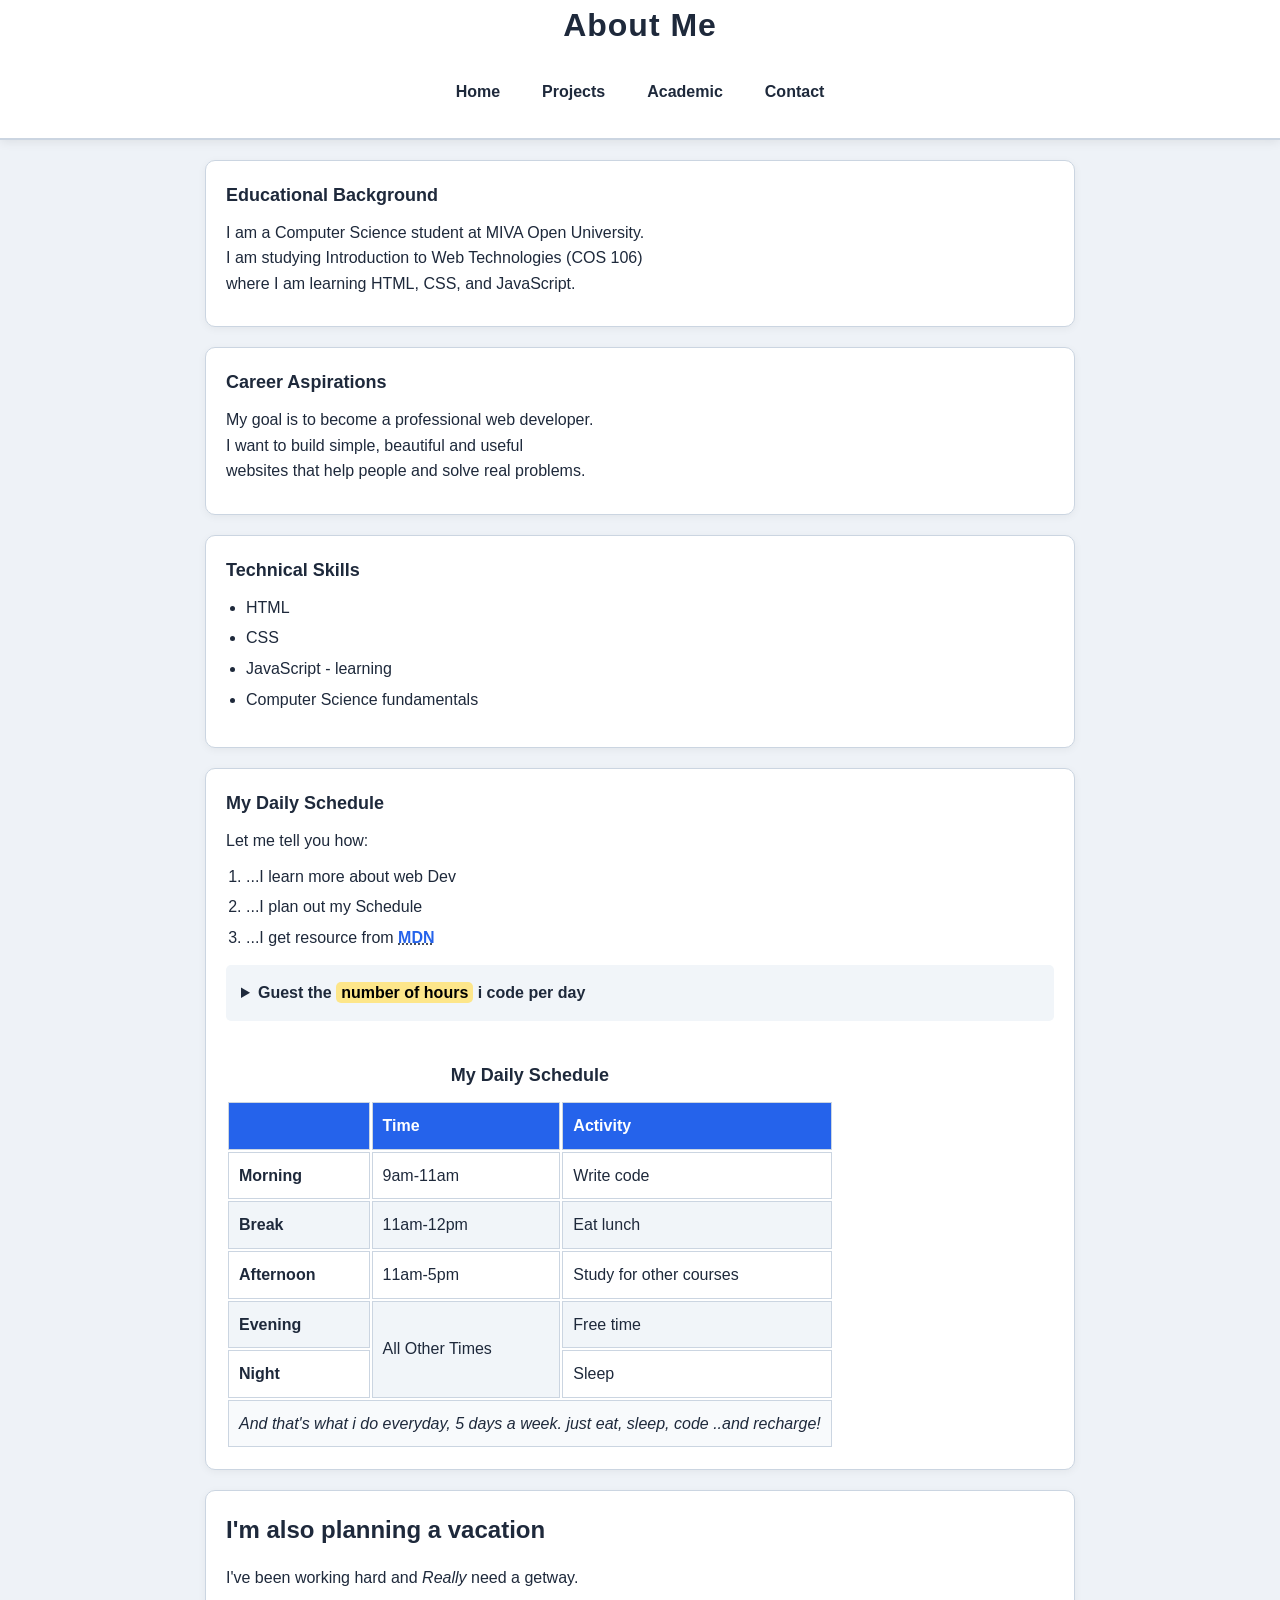
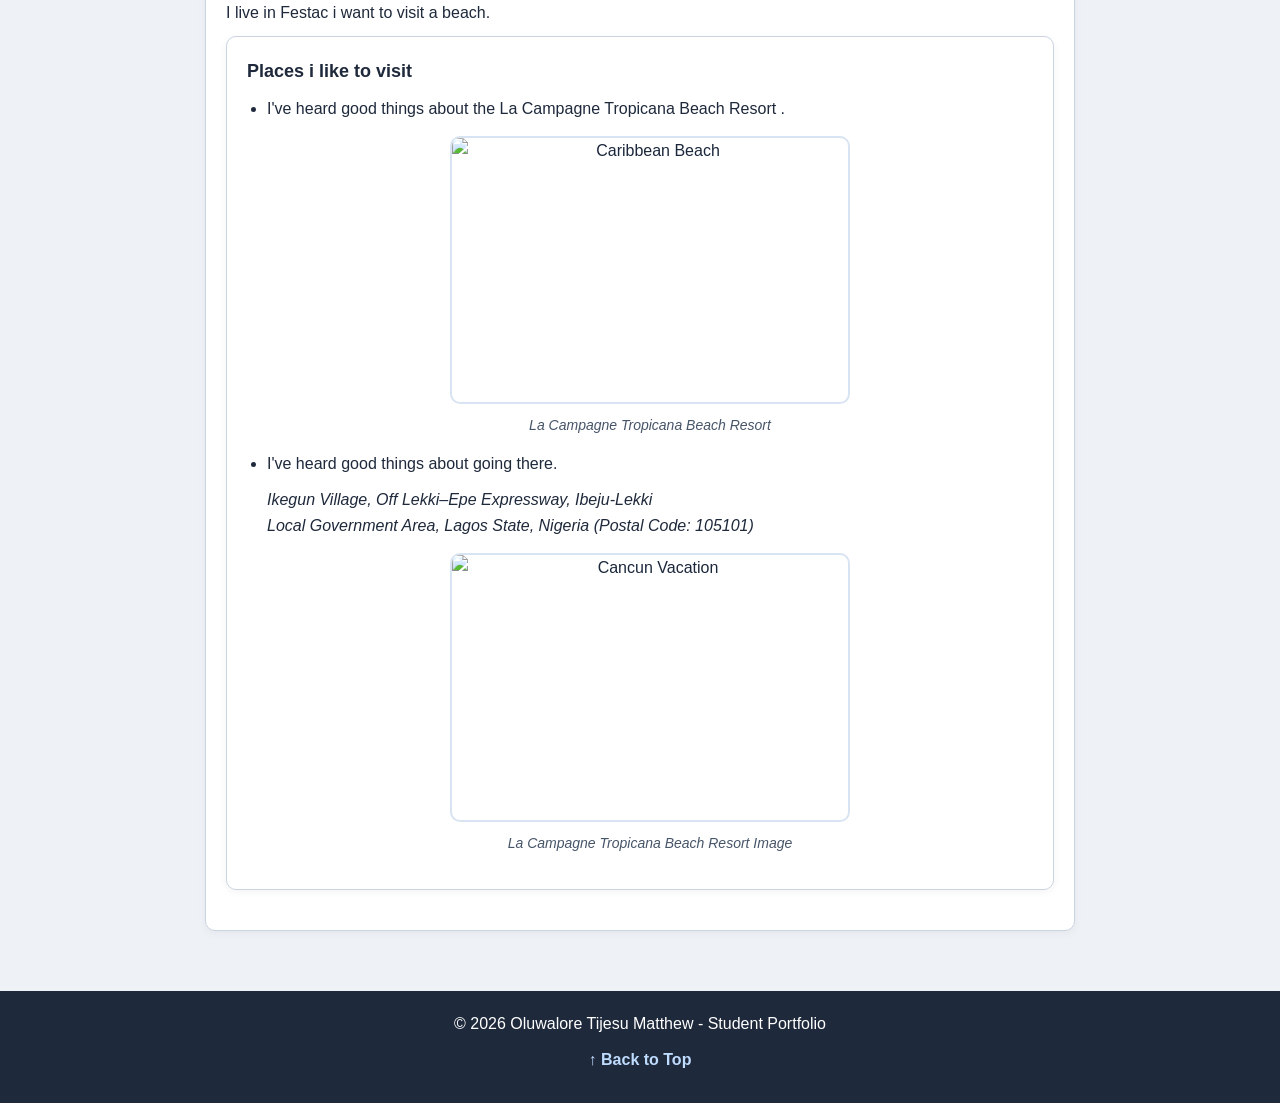
==== about.html @ 9624f324 "Add files via upload" ====
<!doctype html>
<html lang="en">
  <head>
    <!--prettier-ignore-->
    <meta charset="UTF-8">
    <!--prettier-ignore-->
    <meta name="viewport" content="width=device-width, initial-scale=1.0">
    <!--prettier-ignore-->
    <meta name="author" content="Oluwalore Matthew">
    <!--prettier-ignore-->
    <meta name="discription" content="About Me">
    <title>About Me | Oluwalore Matthew</title>
    <!--prettier-ignore-->
    <link rel="icon" href="img/html.png" typle="image/x-icon">
    <!--prettier-ignore-->
    <link rel="stylesheet" href="style.css">
  </head>
  <body>
    <header>
      <h1>About Me</h1>
      <nav>
        <ul>
          <li><a href="index.html">Home</a></li>
          <li><a href="projects.html">Projects</a></li>
          <li><a href="academic.html">Academic</a></li>
          <li><a href="contact.html">Contact</a></li>
        </ul>
      </nav>
    </header>

    <main>
      <section>
        <h3>Educational Background</h3>
        <p>
          I am a Computer Science student at MIVA Open University.
          <!--prettier-ignore-->
          <br>
          I am studying Introduction to Web Technologies (COS 106)
          <!--prettier-ignore-->
          <br>
          where I am learning HTML, CSS, and JavaScript.
        </p>
      </section>
      <section>
        <h3>Career Aspirations</h3>
        <p>
          My goal is to become a professional web developer.
          <!--prettier-ignore-->
          <br>
          I want to build simple, beautiful and useful
          <!--prettier-ignore-->
          <br>
          websites that help people and solve real problems.
        </p>
      </section>

      <section>
        <h3>Technical Skills</h3>
        <ul>
          <li>HTML</li>
          <li>CSS</li>
          <li>JavaScript - learning</li>
          <li>Computer Science fundamentals</li>
        </ul>
      </section>

      <section>
        <h3>My Daily Schedule</h3>
        <p>Let me tell you how:</p>
        <ol>
          <li>...I learn more about web Dev</li>
          <li>...I plan out my Schedule</li>
          <li>
            ...I get resource from
            <abbr title="Mozilla Developer Network"
              ><a href="https://developer.mozilla.org/">MDN</a></abbr
            >
          </li>
        </ol>
        <aside>
          <details>
            <summary>
              Guest the <mark>number of hours</mark> i code per day
            </summary>
            <p>
              I start at <time datetime="09:00">9am</time> and code for
              <time datetime="PT3H">2 hours</time> every morning.
            </p>
          </details>
        </aside>
        <!--prettier-ignore-->
        <br>
        <table>
          <caption>
            My Daily Schedule
          </caption>
          <thead>
            <tr>
              <th>&nbsp;</th>
              <th scope="col">Time</th>
              <th scope="col">Activity</th>
            </tr>
          </thead>
          <tbody>
            <tr>
              <th scope="row">Morning</th>
              <td>
                <time datetime="09:00">9am</time>-<time datetime="11:00"
                  >11am</time
                >
              </td>
              <td>Write code</td>
            </tr>
            <tr>
              <th scope="row">Break</th>
              <td>
                <time datetime="11:00">11am</time>-<time datetime="12:00"
                  >12pm</time
                >
              </td>
              <td>Eat lunch</td>
            </tr>
            <tr>
              <th scope="row">Afternoon</th>
              <td>
                <time datetime="12:00">11am</time>-<time datetime="17:00"
                  >5pm</time
                >
              </td>
              <td>Study for other courses</td>
            </tr>
            <tr>
              <th scope="row">Evening</th>
              <td rowspan="2">All Other Times</td>
              <td>Free time</td>
            </tr>
            <tr>
              <th scope="row">Night</th>
              <td>Sleep</td>
            </tr>
          </tbody>
          <tfoot>
            <tr>
              <td colspan="3">
                And that's what i do everyday, 5 days a week. just eat, sleep,
                code ..and recharge!
              </td>
            </tr>
          </tfoot>
        </table>
      </section>

      <article id="vacation">
        <h2>I'm also planning a vacation</h2>
        <p>I've been working hard and <em>Really</em> need a getway.</p>
        <p>I live in Festac i want to visit a beach.</p>
        <section>
          <h3>Places i like to visit</h3>
          <ul>
            <li>
              <p>I've heard good things about the La Campagne Tropicana Beach Resort .</p>
              <figure>
                <!--prettier-ignore-->
                <img
                  src="img/caribbean.jpg"
                  alt="Caribbean Beach"
                  title="I want to visit a caribbean beach"
                  width="350"
                  height="233"
                  loading="lazy">
                <figcaption>La Campagne Tropicana Beach Resort</figcaption>
              </figure>
            </li>
            <li>
              <p>I've heard good things about going there.</p>
              <address>
                Ikegun Village, Off Lekki–Epe Expressway, Ibeju-Lekki 
                <!--prettier-ignore-->
                <br>
                Local Government Area, Lagos State, Nigeria (Postal Code: 105101)
              </address>
              <figure>
                <!--prettier-ignore-->
                <img
                  src="img/vacation.jpg"
                  alt="Cancun Vacation"
                  title="it;s 5 0' clock somewhere!"
                  loading="lazy"
                  width="350"
                  height="234">
                <figcaption>La Campagne Tropicana Beach Resort Image</figcaption>
              </figure>
            </li>
          </ul>
        </section>
    </main>

    <footer>
      <p>© 2026 Oluwalore Tijesu Matthew - Student Portfolio</p>
    <p>
      <a href="#">↑ Back to Top</a>
    </p>
    </footer>
     <script src="script.js"></script>
  </body>
</html>
---- style.css ----
/* ===== 1. RESET ===== */
* {
  margin: 0;
  padding: 0;
  box-sizing: border-box;
}

html {
  font-size: 62.5%;
  scroll-behavior: smooth;
}

/* ===== 2. COLORS - BRIGHT MODE ===== */
:root {
  --bg-color: #eef2f7;
  --bg-dark: #ffffff;
  --bg-card: #ffffff;
  --bg-header: #ffffff;
  --bg-footer: #1e293b;
  --bg-hover: #e0e7ff;

  --text-color: #1e293b;
  --text-muted: #475569;
  --text-smoke: #1e293b;
  --text-white: #ffffff;

  --primary-color: #2563eb;
  --primary-hover: #1d4ed8;
  --link-color: #1e293b;
  --link-hover: #2563eb;
  --border-color: #cbd5e1;

  --font-main: Arial, Helvetica, sans-serif;
  --font-heading: "Segoe UI", Arial, sans-serif;

  --font-size-small: 1.4rem;
  --font-size-normal: 1.6rem;
  --font-size-medium: 1.8rem;
  --font-size-large: 2.4rem;
  --font-size-xlarge: 3.2rem;
  --font-size-xxlarge: 4rem;

  --padding-small: 1rem;
  --padding-medium: 1.5rem;
  --padding-large: 2rem;
  --padding-xlarge: 3rem;

  --margin-small: 1rem;
  --margin-medium: 1.5rem;
  --margin-large: 2rem;

  --gap-small: 1rem;
  --gap-medium: 2rem;
  --gap-large: 3rem;

  --radius-small: 0.5rem;
  --radius-medium: 1rem;
  --radius-large: 1.5rem;

  --max-width: 90rem;
}
* {
  box-sizing: border-box;
  margin: 0;
  padding: 0;
}

/* ===== 3. BODY ===== */
body {
  background-color: var(--bg-color);
  color: var(--text-color);
  font-family: var(--font-main);
  font-size: var(--font-size-normal);
  line-height: 1.6;
  min-height: 100vh;
}

/* ===== 4. HEADER + HERO ===== */
header {
  background-color: var(--bg-header);
  text-align: center;
  padding-bottom: var(--padding-medium);
  border-bottom: 0.2rem solid var(--border-color);
  box-shadow: 0 0.2rem 1rem rgba(0, 0, 0, 0.08);
}

.hero {
  padding: var(--padding-xlarge) var(--padding-medium);
  background-color: var(--bg-header);
}

header h1 {
  font-family: var(--font-heading);
  font-size: var(--font-size-xlarge);
  color: var(--text-color);
  margin-bottom: var(--margin-small);
  letter-spacing: 0.1rem;
}

header p {
  font-size: var(--font-size-medium);
  color: var(--text-muted);
}

nav {
  background-color: var(--bg-header);
  padding: var(--padding-small) var(--padding-medium);
}

nav ul {
  list-style: none;
  display: flex;
  justify-content: center;
  flex-wrap: wrap;
  gap: var(--gap-small);
  max-width: var(--max-width);
  margin: 0 auto;
}

nav ul li a,
nav ul li a:link,
nav ul li a:visited {
  text-decoration: none;
  color: var(--link-color);
  font-size: var(--font-size-normal);
  font-weight: 600;
  padding: 0.8rem 1.6rem;
  display: inline-block;
  border-radius: var(--radius-small);
  transition: all 0.2s ease;
}

nav ul li a:hover,
nav ul li a:active {
  text-decoration: none;
  color: var(--primary-color);
  background-color: var(--bg-hover);
  border-radius: var(--radius-small);
}

/* ===== 6. MAIN LAYOUT ===== */
main {
  max-width: var(--max-width);
  margin: 0 auto;
  padding: var(--padding-large) var(--padding-medium);
}

main section,
main article {
  background-color: var(--bg-card);
  padding: var(--padding-large);
  margin-bottom: var(--margin-large);
  border-radius: var(--radius-medium);
  border: 0.1rem solid var(--border-color);
  box-shadow: 0 0.2rem 0.8rem rgba(0, 0, 0, 0.05);
}

main h2 {
  font-size: var(--font-size-large);
  margin-bottom: var(--margin-medium);
  color: var(--text-color);
}

main h3 {
  font-size: var(--font-size-medium);
  margin-bottom: var(--margin-small);
  color: var(--text-color);
}

main p {
  margin-bottom: var(--margin-small);
  color: var(--text-color);
}

main ul,
main ol {
  margin-left: var(--margin-large);
  margin-bottom: var(--margin-medium);
}

main li {
  margin-bottom: 0.5rem;
}

/* Links inside main - also no underline */
main a,
main a:link,
main a:visited {
  text-decoration: none;
  color: var(--primary-color);
  font-weight: 600;
}

main a:hover {
  text-decoration: none;
  color: var(--primary-hover);
}

/* ===== 7. IMAGES + VIDEO - CENTERED ===== */
figure {
  text-align: center;
  margin: var(--margin-medium) auto;
}

figure img,
main img {
  width: 100%;
  max-width: 40rem;
  height: auto;
  display: block;
  margin: 0 auto;
  border-radius: var(--radius-medium);
  border: 0.2rem solid var(--border-color);
  filter: brightness(1.05) contrast(1.05);
}

figcaption {
  font-size: var(--font-size-small);
  color: var(--text-muted);
  margin-top: var(--margin-small);
  font-style: italic;
}

video.intro-video,
main video {
    width: 35rem;
    height: 35rem;
    max-width: 90%;
    aspect-ratio: 1 / 1;
    object-fit: cover;
    display: block;
    margin: 2rem auto;
    border-radius: 1rem;
    border: 0.2rem solid #cbd5e1;
}
}

/* ===== 8. TABLE ===== */
table {
  width: 100%;
  border-collapse: collapse;
  margin-top: var(--margin-medium);
  font-size: var(--font-size-normal);
  background-color: var(--bg-card);
}

caption {
  font-weight: 700;
  margin-bottom: var(--margin-small);
  font-size: var(--font-size-medium);
}

th,
td {
  border: 0.1rem solid var(--border-color);
  padding: var(--padding-small);
  text-align: left;
}

thead th {
  background-color: var(--primary-color);
  color: var(--text-white);
}

tbody tr:nth-child(even) {
  background-color: #f1f5f9;
}

tfoot td {
  background-color: #f8fafc;
  font-style: italic;
  text-align: center;
}

/* ===== 9. FORM - CONTACT PAGE ===== */
form {
  max-width: 60rem;
  margin: 0 auto;
}

fieldset {
  border: 0.1rem solid var(--border-color);
  border-radius: var(--radius-small);
  padding: var(--padding-medium);
  margin-bottom: var(--margin-medium);
  background-color: #f8fafc;
}

legend {
  font-weight: 700;
  padding: 0 1rem;
  color: var(--primary-color);
}

label {
  display: inline-block;
  font-weight: 600;
  margin-bottom: 0.5rem;
  margin-right: 1rem;
}

input[type="text"],
input[type="password"],
input[type="tel"],
input[type="number"],
select,
textarea {
  width: 100%;
  padding: 1rem;
  font-size: var(--font-size-normal);
  border: 0.1rem solid var(--border-color);
  border-radius: var(--radius-small);
  margin-bottom: var(--margin-small);
  background-color: #ffffff;
  font-family: var(--font-main);
}

input[type="radio"],
input[type="checkbox"] {
  width: auto;
  margin-right: 0.8rem;
}

button {
  background-color: var(--primary-color);
  color: var(--text-white);
  border: none;
  padding: 1rem 2rem;
  font-size: var(--font-size-normal);
  border-radius: var(--radius-small);
  cursor: pointer;
  margin-right: var(--margin-small);
  margin-top: var(--margin-small);
}

button:hover {
  background-color: var(--primary-hover);
}

button[type="reset"] {
  background-color: #64748b;
}

/* ===== 10. DETAILS / ASIDE / MARK ===== */
details {
  background-color: #f1f5f9;
  padding: var(--padding-medium);
  border-radius: var(--radius-small);
  margin: var(--margin-medium) 0;
  cursor: pointer;
}

summary {
  font-weight: 700;
}

mark {
  background-color: #fde68a;
  padding: 0.2rem 0.5rem;
  border-radius: var(--radius-small);
}

/* ===== 11. FOOTER ===== */
footer {
  background-color: var(--bg-footer);
  color: var(--text-white);
  text-align: center;
  padding: var(--padding-large) var(--padding-medium);
  margin-top: var(--margin-large);
}

footer p {
  margin-bottom: var(--margin-small);
}

footer a,
footer a:link,
footer a:visited {
  text-decoration: none;
  color: #bfdbfe;
  font-weight: 600;
}

footer a:hover {
  text-decoration: none;
  color: #ffffff;
}

/* ===== 12. MOBILE ===== */
@media (max-width: 60rem) {
  header h1 {
    font-size: var(--font-size-large);
  }
  nav ul {
    flex-direction: column;
    gap: 0.5rem;
  }
  main {
    padding: var(--padding-medium) var(--padding-small);
  }
  figure img,
  main img {
    max-width: 100%;
  }
}
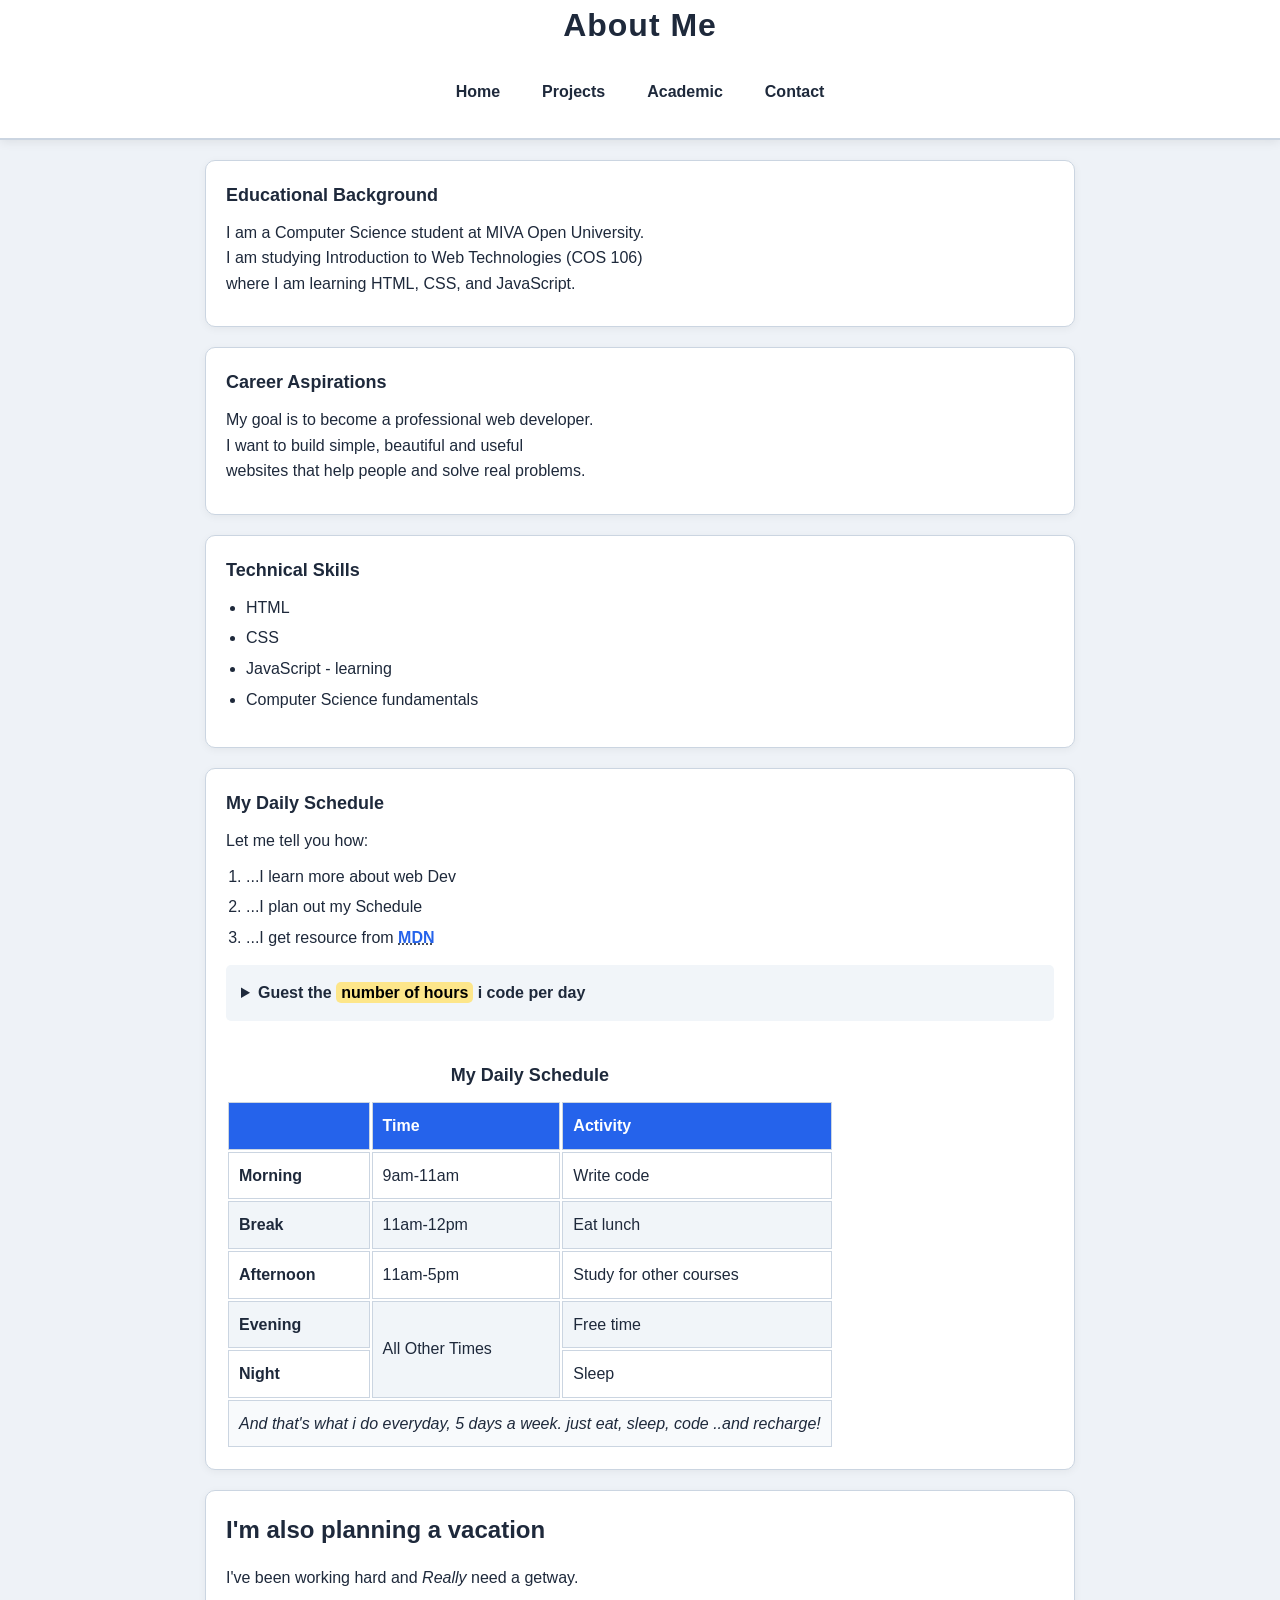
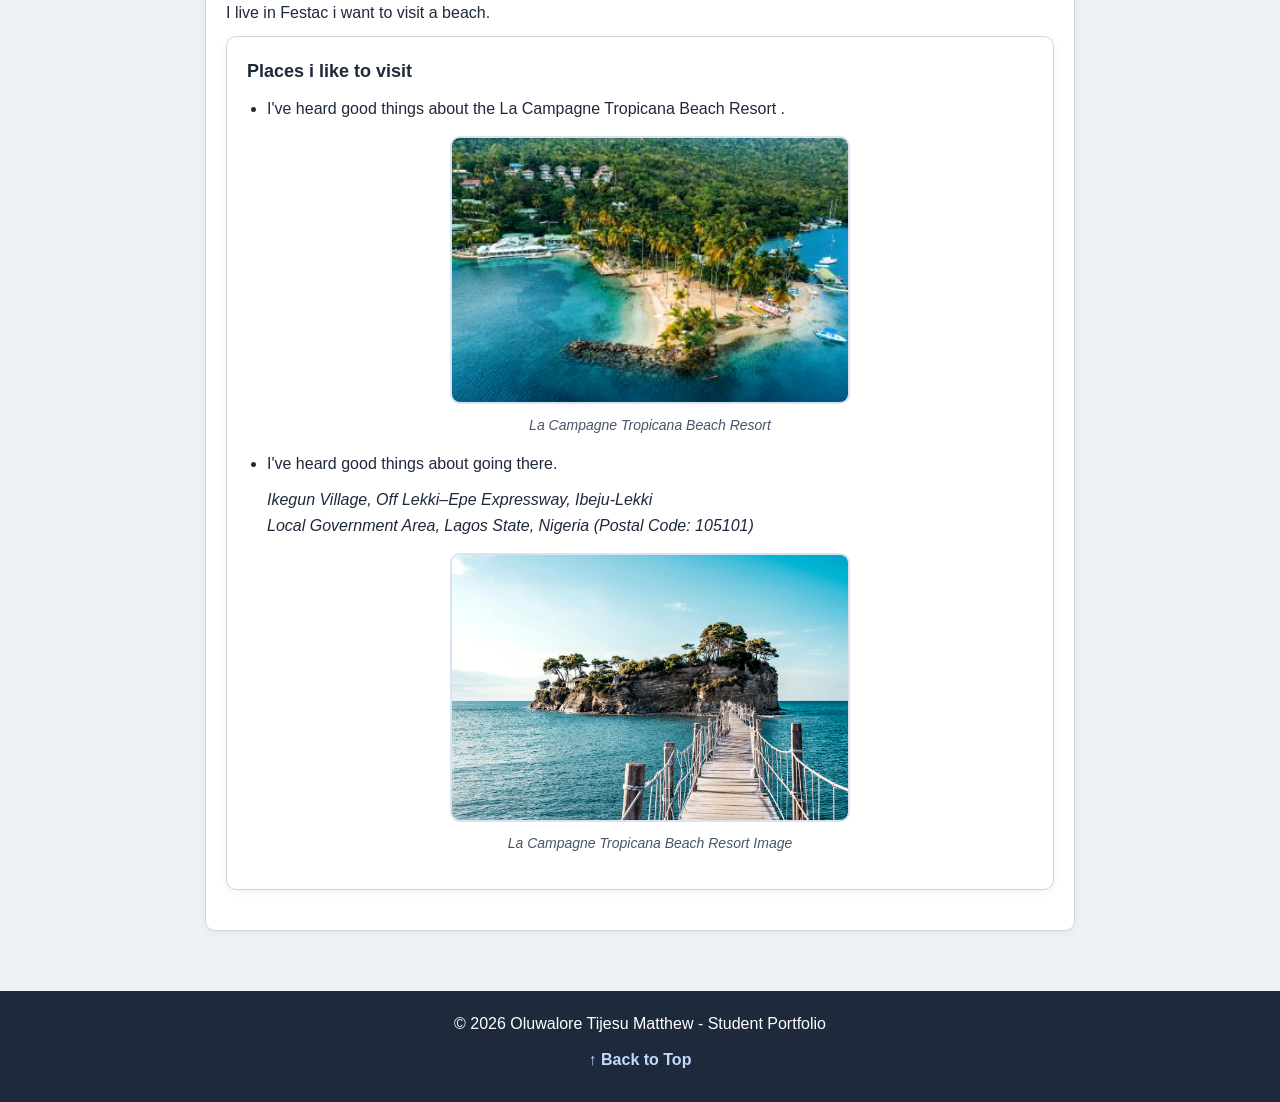
==== commit 68a8b6c0: "Add files via upload" ====
--- a/about.html
+++ b/about.html
@@ -11,7 +11,7 @@
     <meta name="discription" content="About Me">
     <title>About Me | Oluwalore Matthew</title>
     <!--prettier-ignore-->
-    <link rel="icon" href="img/html.png" typle="image/x-icon">
+    <link rel="icon" href="html.jpg.png" typle="image/x-icon">
     <!--prettier-ignore-->
     <link rel="stylesheet" href="style.css">
   </head>
@@ -162,7 +162,7 @@
               <figure>
                 <!--prettier-ignore-->
                 <img
-                  src="img/caribbean.jpg"
+                  src="caribbean.jpg.jpg"
                   alt="Caribbean Beach"
                   title="I want to visit a caribbean beach"
                   width="350"
@@ -182,7 +182,7 @@
               <figure>
                 <!--prettier-ignore-->
                 <img
-                  src="img/vacation.jpg"
+                  src="vacation.jpg.jpg"
                   alt="Cancun Vacation"
                   title="it;s 5 0' clock somewhere!"
                   loading="lazy"
